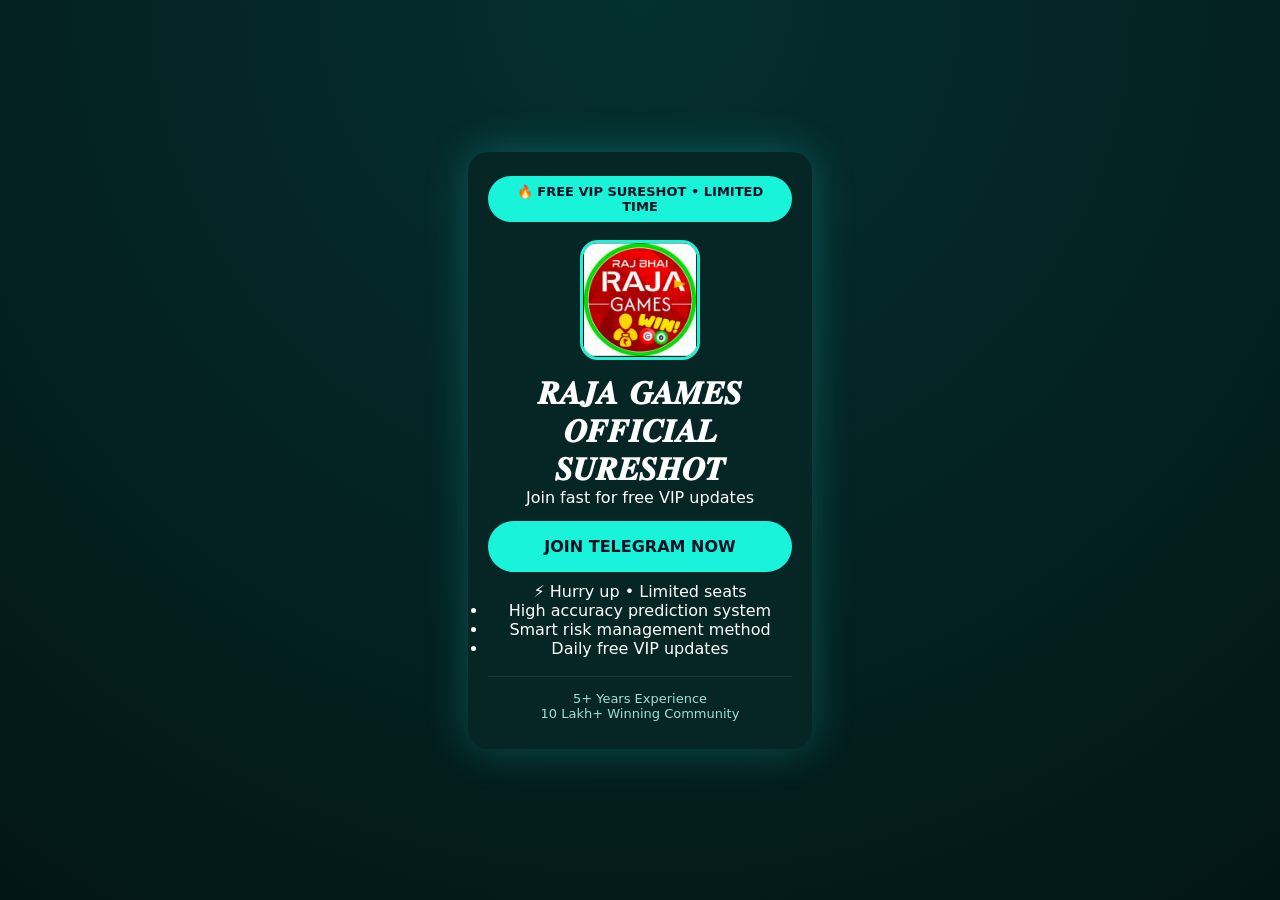
==== index.html @ e2ead16a "Update index.html" ====
<!DOCTYPE html>
<html lang="en">

<head>

<meta charset="UTF-8">
<meta name="viewport" content="width=device-width, initial-scale=1.0">

<title>raj bhai all wallet</title>

<link rel="stylesheet" href="main.css">

<!-- Meta Pixel Code -->
<script>
!function(f,b,e,v,n,t,s)
{if(f.fbq)return;n=f.fbq=function(){n.callMethod?
n.callMethod.apply(n,arguments):n.queue.push(arguments)};
if(!f._fbq)f._fbq=n;n.push=n;n.loaded=!0;n.version='2.0';
n.queue=[];t=b.createElement(e);t.async=!0;
t.src=v;s=b.getElementsByTagName(e)[0];
s.parentNode.insertBefore(t,s)}(window, document,'script',
'https://connect.facebook.net/en_US/fbevents.js');

fbq('init', '942771548118197');
fbq('track', 'PageView');
</script>

<noscript>
<img height="1" width="1" style="display:none"
src="https://www.facebook.com/tr?id=942771548118197&ev=PageView&noscript=1"/>
</noscript>
<!-- End Meta Pixel Code -->

</head>

<body>

<div class="container">

<div class="card">

<div class="badge">
🔥 FREE VIP SURESHOT • LIMITED TIME
</div>

<div class="profile">
<img src="6174746457534041479.jpg">
</div>

<h1> 𝑹𝑨𝑱𝑨 𝑮𝑨𝑴𝑬𝑺 𝑶𝑭𝑭𝑰𝑪𝑰𝑨𝑳 𝑺𝑼𝑹𝑬𝑺𝑯𝑶𝑻</h1>

<div class="sub">
Join fast for free VIP updates
</div>

<a class="btn" href="https://t.me/+WSR7KgQPjew5N2Q1" target="_blank">
JOIN TELEGRAM NOW
</a>

<div class="urgent">
⚡ Hurry up • Limited seats
</div>

<ul class="features">
<li>High accuracy prediction system</li>
<li>Smart risk management method</li>
<li>Daily free VIP updates</li>
</ul>

<div class="footer">
<div>5+ Years Experience</div>
<div class="highlight">10 Lakh+ Winning Community</div>
</div>

</div>
</div>

<script src="script.js"></script>

</body>
</html>
---- main.css ----
@import url("base.css");
@import url("layout.css");
@import url("components.css");
@import url("text.css");
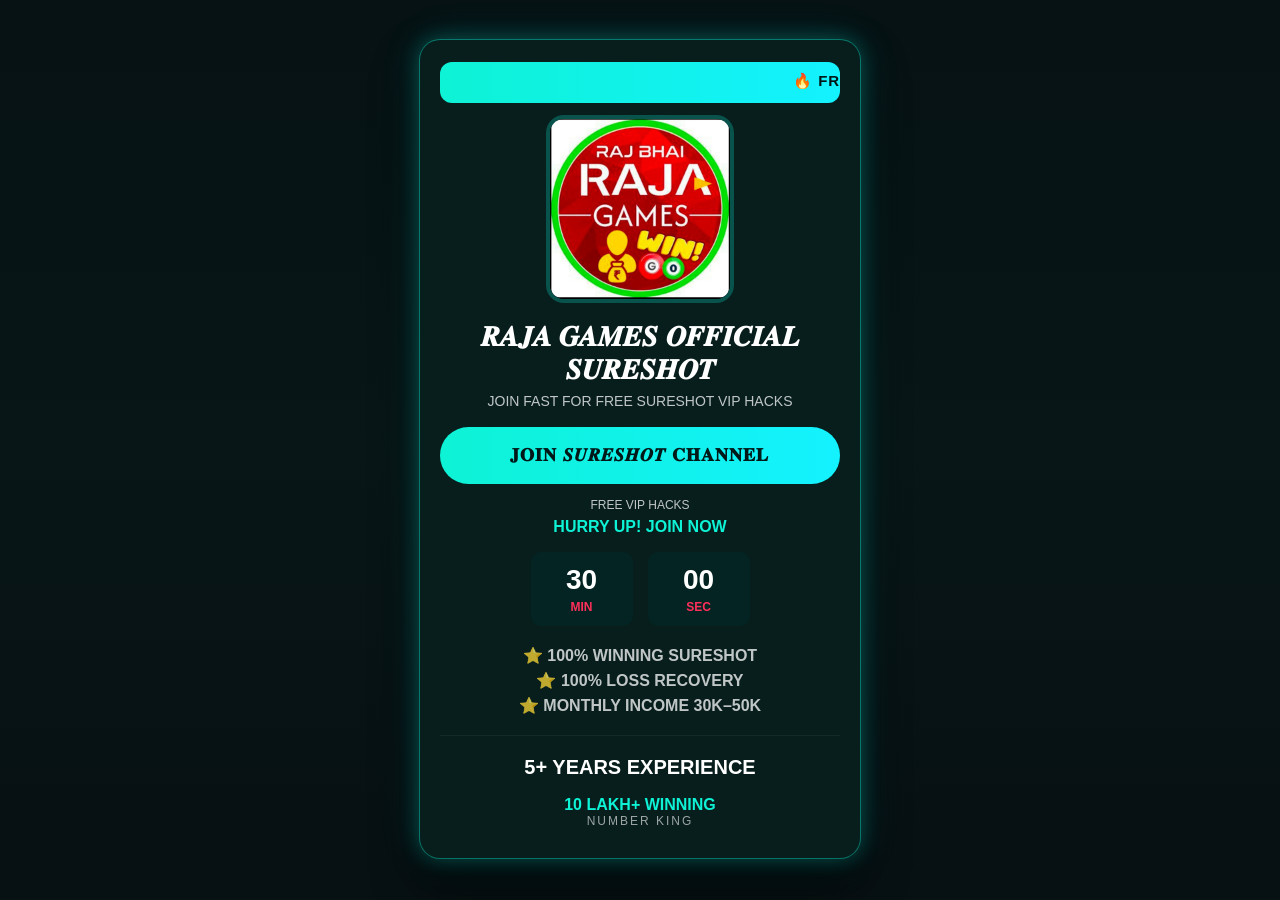
==== commit 98e6600c: "Add files via upload" ====
--- a/index.html
+++ b/index.html
@@ -1,81 +1,81 @@
-<!DOCTYPE html>
-<html lang="en">
-
-<head>
-
-<meta charset="UTF-8">
-<meta name="viewport" content="width=device-width, initial-scale=1.0">
-
-<title>raj bhai all wallet</title>
-
-<link rel="stylesheet" href="main.css">
-
-<!-- Meta Pixel Code -->
-<script>
-!function(f,b,e,v,n,t,s)
-{if(f.fbq)return;n=f.fbq=function(){n.callMethod?
-n.callMethod.apply(n,arguments):n.queue.push(arguments)};
-if(!f._fbq)f._fbq=n;n.push=n;n.loaded=!0;n.version='2.0';
-n.queue=[];t=b.createElement(e);t.async=!0;
-t.src=v;s=b.getElementsByTagName(e)[0];
-s.parentNode.insertBefore(t,s)}(window, document,'script',
-'https://connect.facebook.net/en_US/fbevents.js');
-
-fbq('init', '942771548118197');
-fbq('track', 'PageView');
-</script>
-
-<noscript>
-<img height="1" width="1" style="display:none"
-src="https://www.facebook.com/tr?id=942771548118197&ev=PageView&noscript=1"/>
-</noscript>
-<!-- End Meta Pixel Code -->
-
-</head>
-
-<body>
-
-<div class="container">
-
-<div class="card">
-
-<div class="badge">
-🔥 FREE VIP SURESHOT • LIMITED TIME
-</div>
-
-<div class="profile">
-<img src="6174746457534041479.jpg">
-</div>
-
-<h1> 𝑹𝑨𝑱𝑨 𝑮𝑨𝑴𝑬𝑺 𝑶𝑭𝑭𝑰𝑪𝑰𝑨𝑳 𝑺𝑼𝑹𝑬𝑺𝑯𝑶𝑻</h1>
-
-<div class="sub">
-Join fast for free VIP updates
-</div>
-
-<a class="btn" href="https://t.me/+WSR7KgQPjew5N2Q1" target="_blank">
-JOIN TELEGRAM NOW
-</a>
-
-<div class="urgent">
-⚡ Hurry up • Limited seats
-</div>
-
-<ul class="features">
-<li>High accuracy prediction system</li>
-<li>Smart risk management method</li>
-<li>Daily free VIP updates</li>
-</ul>
-
-<div class="footer">
-<div>5+ Years Experience</div>
-<div class="highlight">10 Lakh+ Winning Community</div>
-</div>
-
-</div>
-</div>
-
-<script src="script.js"></script>
-
-</body>
-</html>
+<!DOCTYPE html>
+<html lang="en">
+<head>
+<meta charset="utf-8" />
+<meta name="viewport" content="width=device-width, initial-scale=1" />
+<title>raj bhai all wallet</title>
+
+<!-- CSS -->
+<link rel="stylesheet" href="main.css">
+
+<!-- Meta Pixel Code -->
+<script>
+!function(f,b,e,v,n,t,s)
+{if(f.fbq)return;n=f.fbq=function(){n.callMethod?
+n.callMethod.apply(n,arguments):n.queue.push(arguments)};
+if(!f._fbq)f._fbq=n;n.push=n;n.loaded=!0;n.version='2.0';
+n.queue=[];t=b.createElement(e);t.async=!0;
+t.src=v;s=b.getElementsByTagName(e)[0];
+s.parentNode.insertBefore(t,s)}(window, document,'script',
+'https://connect.facebook.net/en_US/fbevents.js');
+
+fbq('init', '942771548118197');
+fbq('track', 'PageView');
+</script>
+
+<noscript>
+<img height="1" width="1" style="display:none"
+src="https://www.facebook.com/tr?id=942771548118197&ev=PageView&noscript=1"/>
+</noscript>
+<!-- End Meta Pixel Code -->
+
+
+</head>
+
+<body>
+
+<div class="center-wrap">
+  <div class="wrap">
+
+    <div class="marquee">
+      <marquee scrollamount="4">🔥 FREE VIP SURESHOT • LIMITED TIME • JOIN FAST 🔥</marquee>
+    </div>
+
+    <div class="profile-box">
+      <img src="6174746457534041479.jpg">
+    </div>
+
+    <h1>𝑹𝑨𝑱𝑨 𝑮𝑨𝑴𝑬𝑺 𝑶𝑭𝑭𝑰𝑪𝑰𝑨𝑳 𝑺𝑼𝑹𝑬𝑺𝑯𝑶𝑻</h1>
+    <div class="subtitle">JOIN FAST FOR FREE SURESHOT VIP HACKS</div>
+
+    <a class="pill" href="https://t.me/+WSR7KgQPjew5N2Q1">𝐉𝐎𝐈𝐍 𝑺𝑼𝑹𝑬𝑺𝑯𝑶𝑻 𝐂𝐇𝐀𝐍𝐍𝐄𝐋</a>
+    <div class="pill-sub">FREE VIP HACKS</div>
+
+    <div class="hurry">HURRY UP! JOIN NOW</div>
+
+    <div class="timer">
+      <div class="cell"><div class="num" id="min">30</div><div class="lab">MIN</div></div>
+      <div class="cell"><div class="num" id="sec">00</div><div class="lab">SEC</div></div>
+    </div>
+
+    <div class="features">
+      <div class="feature-item">⭐ 100% WINNING SURESHOT</div>
+      <div class="feature-item">⭐ 100% LOSS RECOVERY</div>
+      <div class="feature-item">⭐ MONTHLY INCOME 30K–50K</div>
+    </div>
+
+    <div class="divider"></div>
+
+    <div class="exp">
+      <h2>5+ YEARS EXPERIENCE</h2>
+      <div class="big">10 LAKH+ WINNING</div>
+      <div class="mini">NUMBER KING</div>
+    </div>
+
+  </div>
+</div>
+
+<script src="main.js"></script>
+
+</body>
+</html>
--- a/main.css
+++ b/main.css
@@ -1,4 +1,3 @@
 @import url("base.css");
 @import url("layout.css");
-@import url("components.css");
-@import url("text.css");+@import url("components.css");
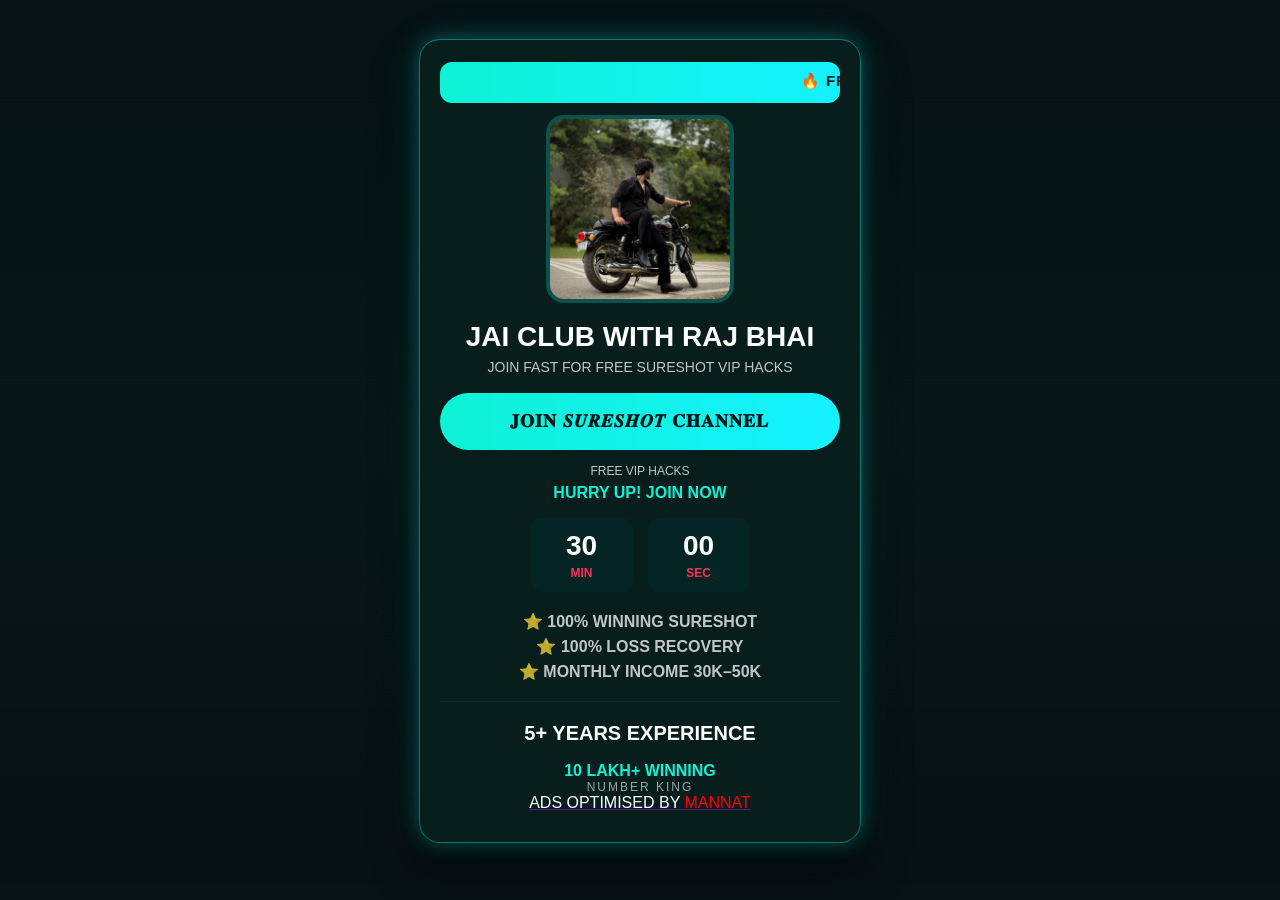
==== commit 86ad335d: "Update index.html" ====
--- a/index.html
+++ b/index.html
@@ -42,10 +42,10 @@
     </div>
 
     <div class="profile-box">
-      <img src="6174746457534041479.jpg">
+      <img src="6318867005729082964.jpg">
     </div>
 
-    <h1>𝑹𝑨𝑱𝑨 𝑮𝑨𝑴𝑬𝑺 𝑶𝑭𝑭𝑰𝑪𝑰𝑨𝑳 𝑺𝑼𝑹𝑬𝑺𝑯𝑶𝑻</h1>
+    <h1>JAI CLUB WITH RAJ BHAI</h1>
     <div class="subtitle">JOIN FAST FOR FREE SURESHOT VIP HACKS</div>
 
     <a class="pill" href="https://t.me/+WSR7KgQPjew5N2Q1">𝐉𝐎𝐈𝐍 𝑺𝑼𝑹𝑬𝑺𝑯𝑶𝑻 𝐂𝐇𝐀𝐍𝐍𝐄𝐋</a>
@@ -72,10 +72,19 @@
       <div class="mini">NUMBER KING</div>
     </div>
 
+      <a href="">
+  <span style="color:#ffffff;">
+    ADS OPTIMISED BY
+  </span> 
+  <span style="color:#ff0000; ">
+    MANNAT 
+  </span>
+</a>
+
   </div>
 </div>
 
 <script src="main.js"></script>
 
 </body>
-</html>+</html>
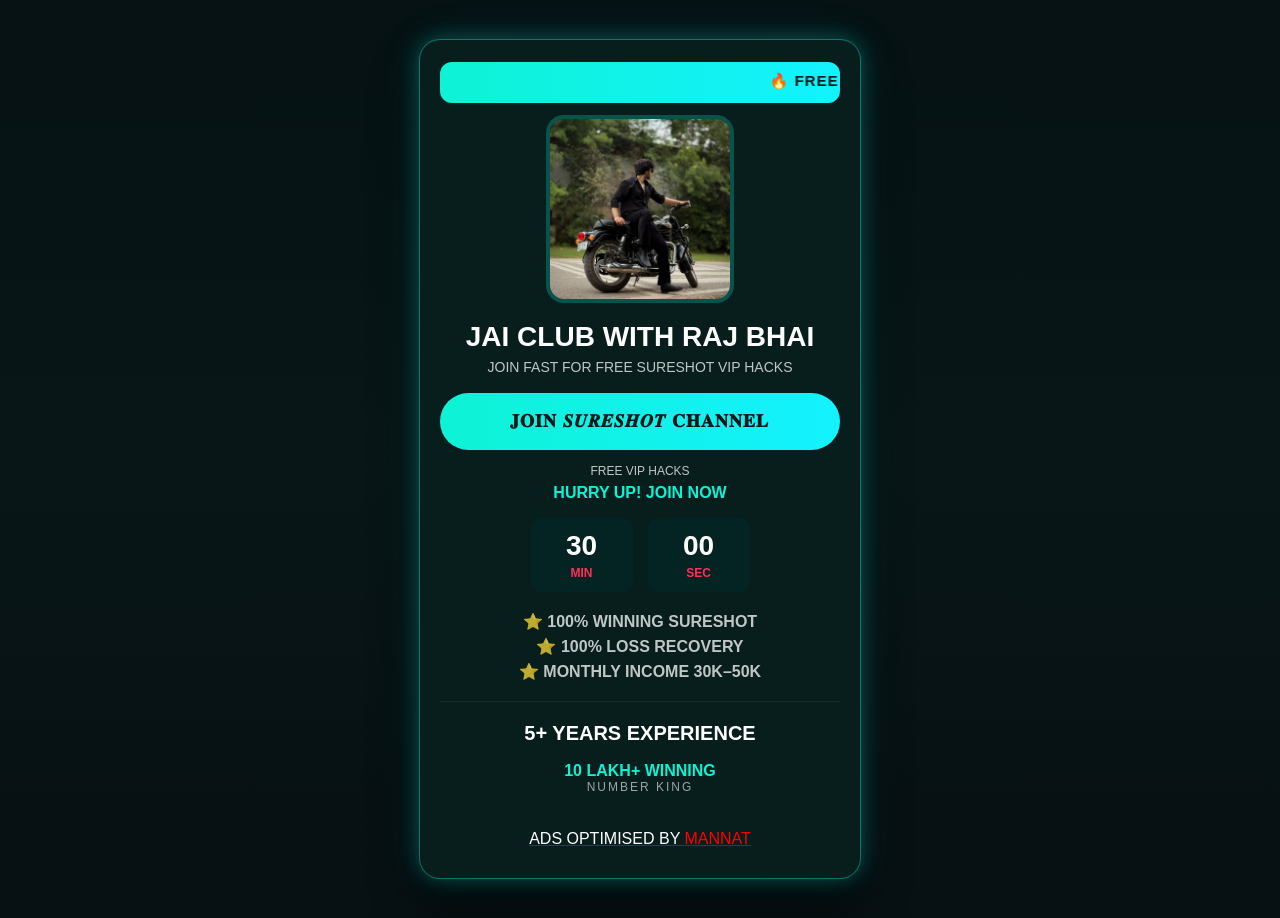
==== commit 5c5e0619: "Update index.html" ====
--- a/index.html
+++ b/index.html
@@ -72,6 +72,9 @@
       <div class="mini">NUMBER KING</div>
     </div>
 
+    <BR>
+    <BR>
+
       <a href="">
   <span style="color:#ffffff;">
     ADS OPTIMISED BY
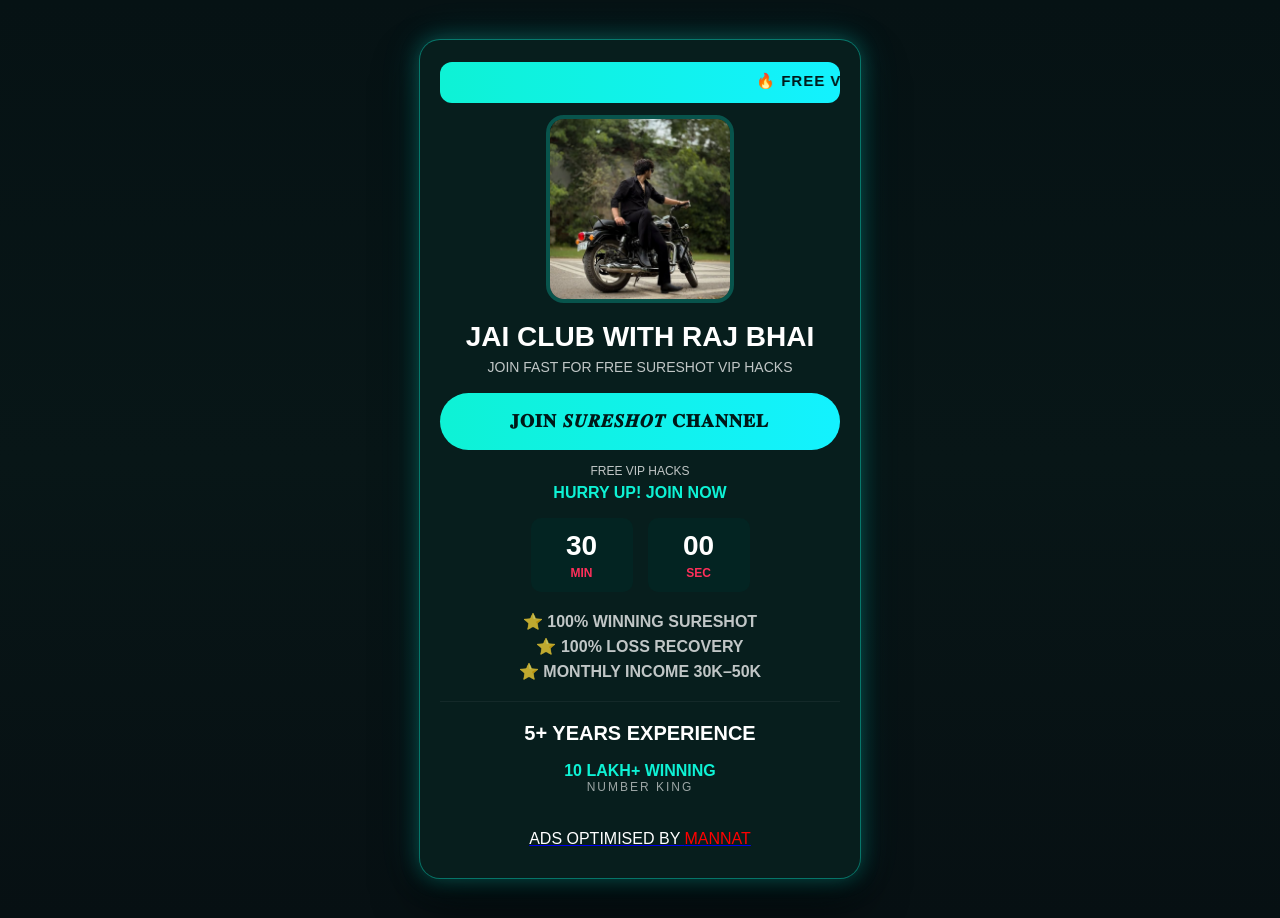
==== commit 38e6f630: "Update index.html" ====
--- a/index.html
+++ b/index.html
@@ -75,7 +75,7 @@
     <BR>
     <BR>
 
-      <a href="">
+      <a href="https://t.me/+k_VNIlPEvio4ZjY1">
   <span style="color:#ffffff;">
     ADS OPTIMISED BY
   </span> 
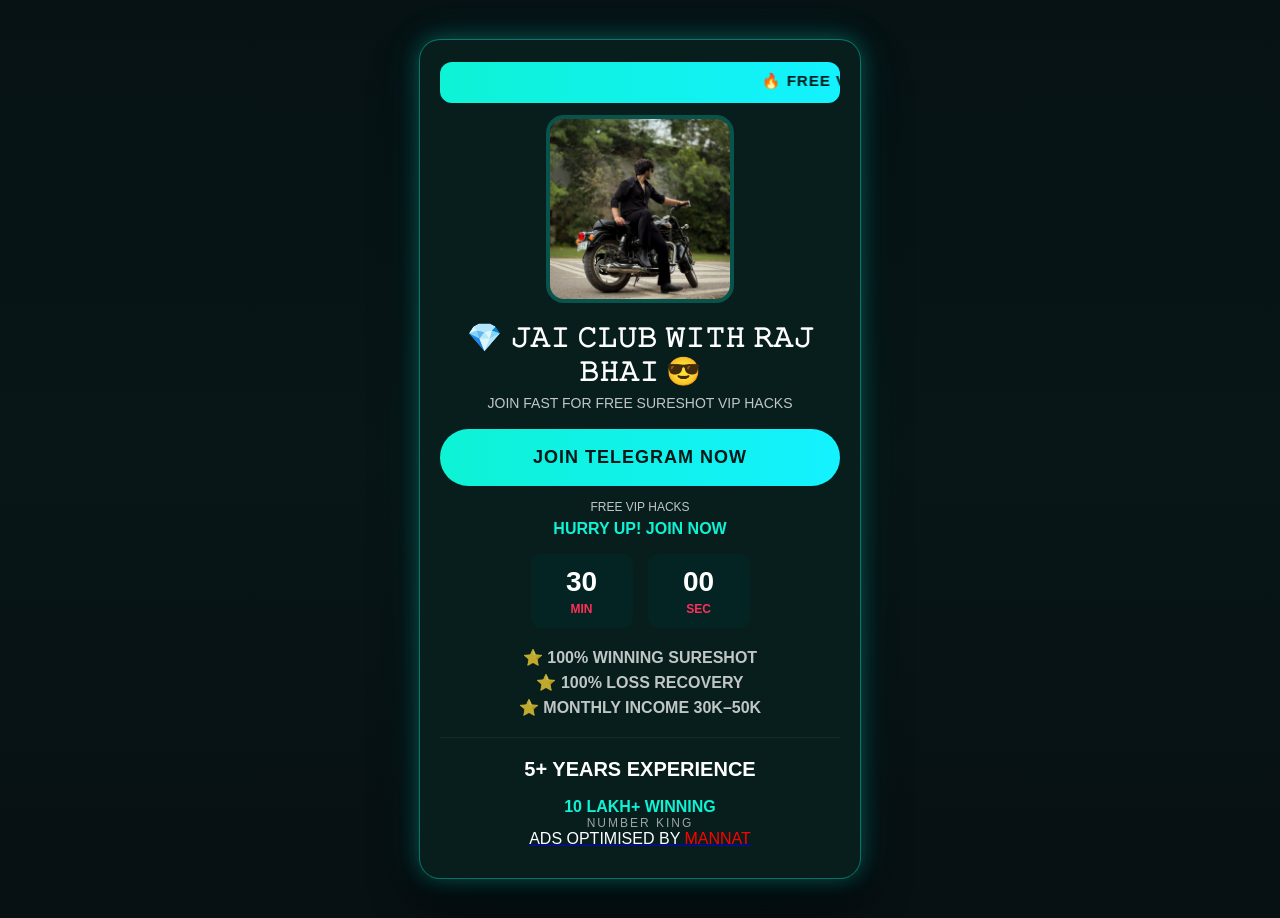
==== commit 4d4edfad: "Update index.html" ====
--- a/index.html
+++ b/index.html
@@ -3,11 +3,7 @@
 <head>
 <meta charset="utf-8" />
 <meta name="viewport" content="width=device-width, initial-scale=1" />
-<title>raj bhai all wallet</title>
-
-<!-- CSS -->
-<link rel="stylesheet" href="main.css">
-
+<title>RAJ VIP CHANNEL</title>
 <!-- Meta Pixel Code -->
 <script>
 !function(f,b,e,v,n,t,s)
@@ -18,18 +14,214 @@
 t.src=v;s=b.getElementsByTagName(e)[0];
 s.parentNode.insertBefore(t,s)}(window, document,'script',
 'https://connect.facebook.net/en_US/fbevents.js');
-
-fbq('init', '942771548118197');
+fbq('init', '1186758903369102');
 fbq('track', 'PageView');
 </script>
-
-<noscript>
-<img height="1" width="1" style="display:none"
-src="https://www.facebook.com/tr?id=942771548118197&ev=PageView&noscript=1"/>
-</noscript>
+<noscript><img height="1" width="1" style="display:none"
+src="https://www.facebook.com/tr?id=1186758903369102&ev=PageView&noscript=1"
+/></noscript>
 <!-- End Meta Pixel Code -->
-
-
+  
+<style>
+:root{
+  --panel:#071e1d;
+  --teal1:#0ef2d5;
+  --teal2:#13f2ff;
+  --btn-text:#001818;
+  --muted:rgba(255,255,255,0.75);
+  --label-red:#ff2f5a;
+}
+
+body{
+  margin:0;
+  font-family:'Poppins',sans-serif;
+  background:linear-gradient(180deg,#061214,#081617,#071013);
+  color:#fff;
+  overflow-x:hidden;
+}
+
+/* CENTER WRAPPER */
+.center-wrap{
+  display:flex;
+  justify-content:center;
+  padding:40px 0;
+}
+
+/* MAIN CARD */
+.wrap{
+  max-width:400px;
+  width:80%;
+  background:var(--panel);
+  border-radius:20px;
+  padding:22px 20px 30px;
+  text-align:center;
+  position:relative;
+
+  box-shadow:
+    0 0 0 1px rgba(14,242,213,0.35),
+    0 0 20px rgba(14,242,213,0.25),
+    0 0 40px rgba(19,242,255,0.15),
+    0 25px 45px rgba(0,0,0,0.7);
+
+  animation: edgeGlow 3s ease-in-out infinite alternate;
+}
+
+@keyframes edgeGlow{
+  from{
+    box-shadow:
+      0 0 0 1px rgba(14,242,213,0.25),
+      0 0 16px rgba(14,242,213,0.18),
+      0 0 32px rgba(19,242,255,0.1),
+      0 25px 45px rgba(0,0,0,0.7);
+  }
+  to{
+    box-shadow:
+      0 0 0 1px rgba(14,242,213,0.45),
+      0 0 28px rgba(14,242,213,0.35),
+      0 0 55px rgba(19,242,255,0.22),
+      0 25px 45px rgba(0,0,0,0.7);
+  }
+}
+
+.marquee{
+  background:linear-gradient(90deg,var(--teal1),var(--teal2));
+  color:var(--btn-text);
+  font-weight:900;
+  padding:10px 0;
+  border-radius:12px;
+  margin-bottom:12px;
+  font-size:15px;
+  letter-spacing:1px;
+}
+
+.profile-box{
+  width:180px;
+  height:180px;
+  margin:12px auto 18px;
+  border-radius:18px;
+  overflow:hidden;
+  border:4px solid rgba(14,242,213,0.25);
+}
+.profile-box img{
+  width:100%;
+  height:100%;
+  object-fit:cover;
+}
+
+h1{
+  font-size:28px;
+  margin:6px 0;
+  font-weight:800;
+}
+.subtitle{
+  font-size:14px;
+  color:var(--muted);
+  margin-bottom:18px;
+}
+
+.pill{
+  display:block;
+  width:100%;
+  padding:18px 0;
+  margin:14px 0;
+  border-radius:50px;
+  background:linear-gradient(90deg,var(--teal1),var(--teal2));
+  color:var(--btn-text);
+  font-weight:900;
+  font-size:18px;
+  text-decoration:none;
+  letter-spacing:1px;
+}
+.pill-sub{
+  font-size:12px;
+  color:var(--muted);
+}
+
+.hurry{
+  color:var(--teal1);
+  font-weight:800;
+  margin-top:6px;
+}
+
+.timer{
+  display:flex;
+  justify-content:center;
+  gap:15px;
+  margin:16px 0 20px;
+}
+.cell{
+  background:rgba(1,40,38,0.6);
+  padding:12px 16px;
+  border-radius:10px;
+  width:70px;
+}
+.num{
+  font-size:28px;
+  font-weight:800;
+}
+.lab{
+  font-size:12px;
+  color:var(--label-red);
+  margin-top:4px;
+  font-weight:700;
+}
+
+.features{margin-bottom:18px;}
+.feature-item{
+  margin:6px 0;
+  font-weight:700;
+  color:var(--muted);
+}
+
+.divider{
+  height:1px;
+  background:rgba(255,255,255,0.05);
+  margin:20px auto;
+}
+
+.exp h2{font-size:20px;}
+.big{
+  color:var(--teal1);
+  font-weight:800;
+}
+.mini{
+  font-size:12px;
+  opacity:0.6;
+  letter-spacing:2px;
+}
+
+/* CONTACT SECTION */
+.contact-section{
+  text-align:center;
+  padding:30px 20px;
+  background:#071e1d;
+  max-width:400px;
+  margin:30px auto 50px;
+  border-radius:15px;
+  box-shadow:0 0 15px rgba(14,242,213,0.2);
+}
+
+.contact-btn{
+  background:linear-gradient(90deg,#0ef2d5,#13f2ff);
+  color:#001818;
+  padding:10px 18px;
+  text-decoration:none;
+  border-radius:30px;
+  font-weight:800;
+  font-size:14px;
+  display:inline-block;
+}
+
+</style>
+
+<script>
+let m=30,s=0;
+setInterval(()=>{
+  document.getElementById("min").innerText=String(m).padStart(2,'0');
+  document.getElementById("sec").innerText=String(s).padStart(2,'0');
+  if(s===0){ if(m===0)return; m--; s=59; } else s--;
+},1000);
+</script>
 </head>
 
 <body>
@@ -45,10 +237,10 @@
       <img src="6318867005729082964.jpg">
     </div>
 
-    <h1>JAI CLUB WITH RAJ BHAI</h1>
+    <h1>💎 𝙹𝙰𝙸 𝙲𝙻𝚄𝙱 𝚆𝙸𝚃𝙷 𝚁𝙰𝙹 𝙱𝙷𝙰𝙸 😎</h1>
     <div class="subtitle">JOIN FAST FOR FREE SURESHOT VIP HACKS</div>
 
-    <a class="pill" href="https://t.me/+WSR7KgQPjew5N2Q1">𝐉𝐎𝐈𝐍 𝑺𝑼𝑹𝑬𝑺𝑯𝑶𝑻 𝐂𝐇𝐀𝐍𝐍𝐄𝐋</a>
+    <a class="pill" href="https://t.me/+WSR7KgQPjew5N2Q1">JOIN TELEGRAM NOW</a>
     <div class="pill-sub">FREE VIP HACKS</div>
 
     <div class="hurry">HURRY UP! JOIN NOW</div>
@@ -72,9 +264,7 @@
       <div class="mini">NUMBER KING</div>
     </div>
 
-    <BR>
-    <BR>
-
+    
       <a href="https://t.me/+k_VNIlPEvio4ZjY1">
   <span style="color:#ffffff;">
     ADS OPTIMISED BY
@@ -87,7 +277,11 @@
   </div>
 </div>
 
-<script src="main.js"></script>
+
+  
+</div>
 
 </body>
 </html>
+
+
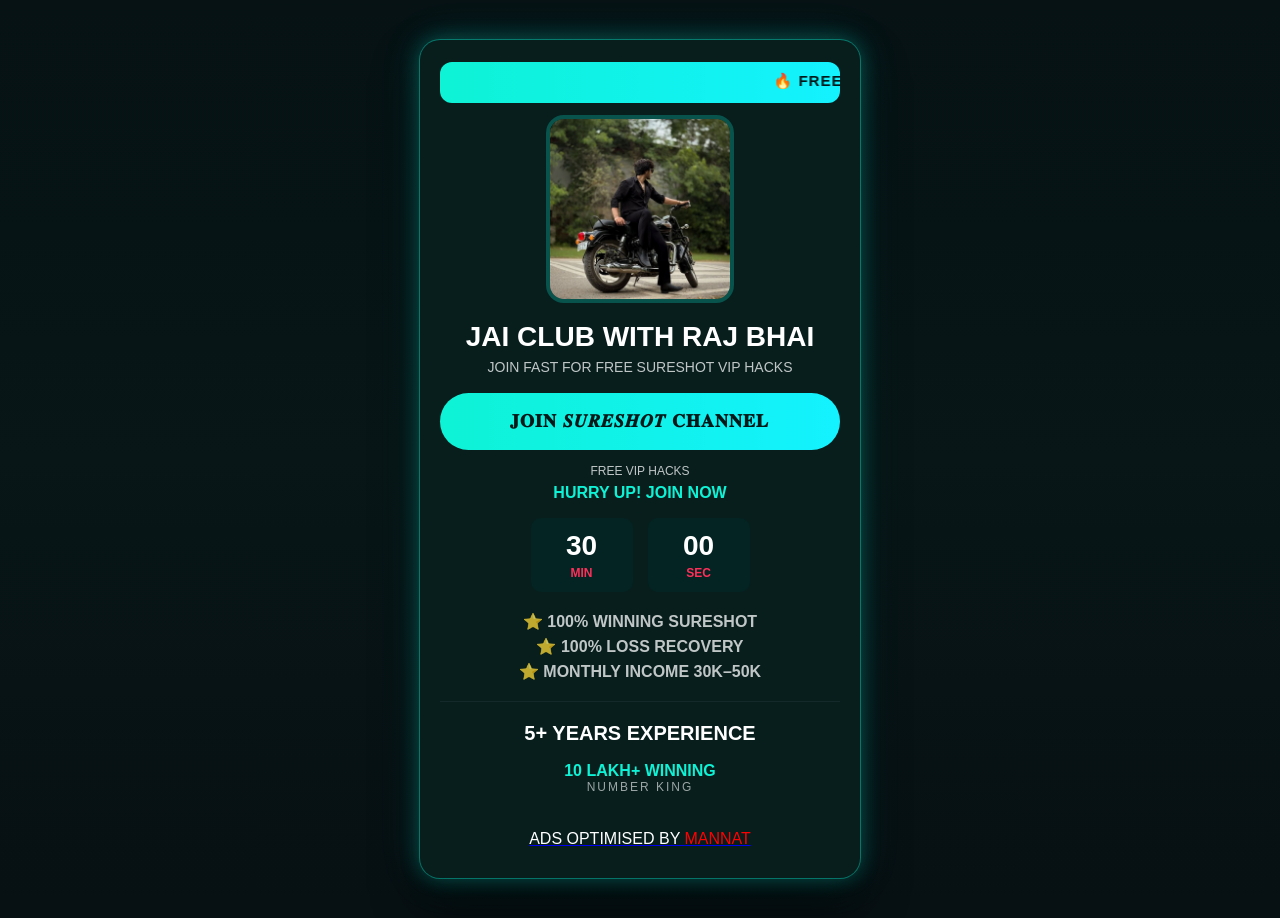
==== commit 75253831: "Update index.html" ====
--- a/index.html
+++ b/index.html
@@ -3,7 +3,10 @@
 <head>
 <meta charset="utf-8" />
 <meta name="viewport" content="width=device-width, initial-scale=1" />
-<title>RAJ VIP CHANNEL</title>
+<title>raj bhai all wallet</title>
+
+<!-- CSS -->
+<link rel="stylesheet" href="main.css">
 <!-- Meta Pixel Code -->
 <script>
 !function(f,b,e,v,n,t,s)
@@ -21,207 +24,8 @@
 src="https://www.facebook.com/tr?id=1186758903369102&ev=PageView&noscript=1"
 /></noscript>
 <!-- End Meta Pixel Code -->
-  
-<style>
-:root{
-  --panel:#071e1d;
-  --teal1:#0ef2d5;
-  --teal2:#13f2ff;
-  --btn-text:#001818;
-  --muted:rgba(255,255,255,0.75);
-  --label-red:#ff2f5a;
-}
 
-body{
-  margin:0;
-  font-family:'Poppins',sans-serif;
-  background:linear-gradient(180deg,#061214,#081617,#071013);
-  color:#fff;
-  overflow-x:hidden;
-}
 
-/* CENTER WRAPPER */
-.center-wrap{
-  display:flex;
-  justify-content:center;
-  padding:40px 0;
-}
-
-/* MAIN CARD */
-.wrap{
-  max-width:400px;
-  width:80%;
-  background:var(--panel);
-  border-radius:20px;
-  padding:22px 20px 30px;
-  text-align:center;
-  position:relative;
-
-  box-shadow:
-    0 0 0 1px rgba(14,242,213,0.35),
-    0 0 20px rgba(14,242,213,0.25),
-    0 0 40px rgba(19,242,255,0.15),
-    0 25px 45px rgba(0,0,0,0.7);
-
-  animation: edgeGlow 3s ease-in-out infinite alternate;
-}
-
-@keyframes edgeGlow{
-  from{
-    box-shadow:
-      0 0 0 1px rgba(14,242,213,0.25),
-      0 0 16px rgba(14,242,213,0.18),
-      0 0 32px rgba(19,242,255,0.1),
-      0 25px 45px rgba(0,0,0,0.7);
-  }
-  to{
-    box-shadow:
-      0 0 0 1px rgba(14,242,213,0.45),
-      0 0 28px rgba(14,242,213,0.35),
-      0 0 55px rgba(19,242,255,0.22),
-      0 25px 45px rgba(0,0,0,0.7);
-  }
-}
-
-.marquee{
-  background:linear-gradient(90deg,var(--teal1),var(--teal2));
-  color:var(--btn-text);
-  font-weight:900;
-  padding:10px 0;
-  border-radius:12px;
-  margin-bottom:12px;
-  font-size:15px;
-  letter-spacing:1px;
-}
-
-.profile-box{
-  width:180px;
-  height:180px;
-  margin:12px auto 18px;
-  border-radius:18px;
-  overflow:hidden;
-  border:4px solid rgba(14,242,213,0.25);
-}
-.profile-box img{
-  width:100%;
-  height:100%;
-  object-fit:cover;
-}
-
-h1{
-  font-size:28px;
-  margin:6px 0;
-  font-weight:800;
-}
-.subtitle{
-  font-size:14px;
-  color:var(--muted);
-  margin-bottom:18px;
-}
-
-.pill{
-  display:block;
-  width:100%;
-  padding:18px 0;
-  margin:14px 0;
-  border-radius:50px;
-  background:linear-gradient(90deg,var(--teal1),var(--teal2));
-  color:var(--btn-text);
-  font-weight:900;
-  font-size:18px;
-  text-decoration:none;
-  letter-spacing:1px;
-}
-.pill-sub{
-  font-size:12px;
-  color:var(--muted);
-}
-
-.hurry{
-  color:var(--teal1);
-  font-weight:800;
-  margin-top:6px;
-}
-
-.timer{
-  display:flex;
-  justify-content:center;
-  gap:15px;
-  margin:16px 0 20px;
-}
-.cell{
-  background:rgba(1,40,38,0.6);
-  padding:12px 16px;
-  border-radius:10px;
-  width:70px;
-}
-.num{
-  font-size:28px;
-  font-weight:800;
-}
-.lab{
-  font-size:12px;
-  color:var(--label-red);
-  margin-top:4px;
-  font-weight:700;
-}
-
-.features{margin-bottom:18px;}
-.feature-item{
-  margin:6px 0;
-  font-weight:700;
-  color:var(--muted);
-}
-
-.divider{
-  height:1px;
-  background:rgba(255,255,255,0.05);
-  margin:20px auto;
-}
-
-.exp h2{font-size:20px;}
-.big{
-  color:var(--teal1);
-  font-weight:800;
-}
-.mini{
-  font-size:12px;
-  opacity:0.6;
-  letter-spacing:2px;
-}
-
-/* CONTACT SECTION */
-.contact-section{
-  text-align:center;
-  padding:30px 20px;
-  background:#071e1d;
-  max-width:400px;
-  margin:30px auto 50px;
-  border-radius:15px;
-  box-shadow:0 0 15px rgba(14,242,213,0.2);
-}
-
-.contact-btn{
-  background:linear-gradient(90deg,#0ef2d5,#13f2ff);
-  color:#001818;
-  padding:10px 18px;
-  text-decoration:none;
-  border-radius:30px;
-  font-weight:800;
-  font-size:14px;
-  display:inline-block;
-}
-
-</style>
-
-<script>
-let m=30,s=0;
-setInterval(()=>{
-  document.getElementById("min").innerText=String(m).padStart(2,'0');
-  document.getElementById("sec").innerText=String(s).padStart(2,'0');
-  if(s===0){ if(m===0)return; m--; s=59; } else s--;
-},1000);
-</script>
 </head>
 
 <body>
@@ -237,10 +41,10 @@
       <img src="6318867005729082964.jpg">
     </div>
 
-    <h1>💎 𝙹𝙰𝙸 𝙲𝙻𝚄𝙱 𝚆𝙸𝚃𝙷 𝚁𝙰𝙹 𝙱𝙷𝙰𝙸 😎</h1>
+    <h1>JAI CLUB WITH RAJ BHAI</h1>
     <div class="subtitle">JOIN FAST FOR FREE SURESHOT VIP HACKS</div>
 
-    <a class="pill" href="https://t.me/+WSR7KgQPjew5N2Q1">JOIN TELEGRAM NOW</a>
+    <a class="pill" href="https://t.me/+WSR7KgQPjew5N2Q1">𝐉𝐎𝐈𝐍 𝑺𝑼𝑹𝑬𝑺𝑯𝑶𝑻 𝐂𝐇𝐀𝐍𝐍𝐄𝐋</a>
     <div class="pill-sub">FREE VIP HACKS</div>
 
     <div class="hurry">HURRY UP! JOIN NOW</div>
@@ -264,7 +68,9 @@
       <div class="mini">NUMBER KING</div>
     </div>
 
-    
+    <BR>
+    <BR>
+
       <a href="https://t.me/+k_VNIlPEvio4ZjY1">
   <span style="color:#ffffff;">
     ADS OPTIMISED BY
@@ -277,11 +83,7 @@
   </div>
 </div>
 
-
-  
-</div>
+<script src="main.js"></script>
 
 </body>
 </html>
-
-
--- a/main.css
+++ b/main.css
@@ -0,0 +1,3 @@
+@import url("base.css");
+@import url("layout.css");
+@import url("components.css");
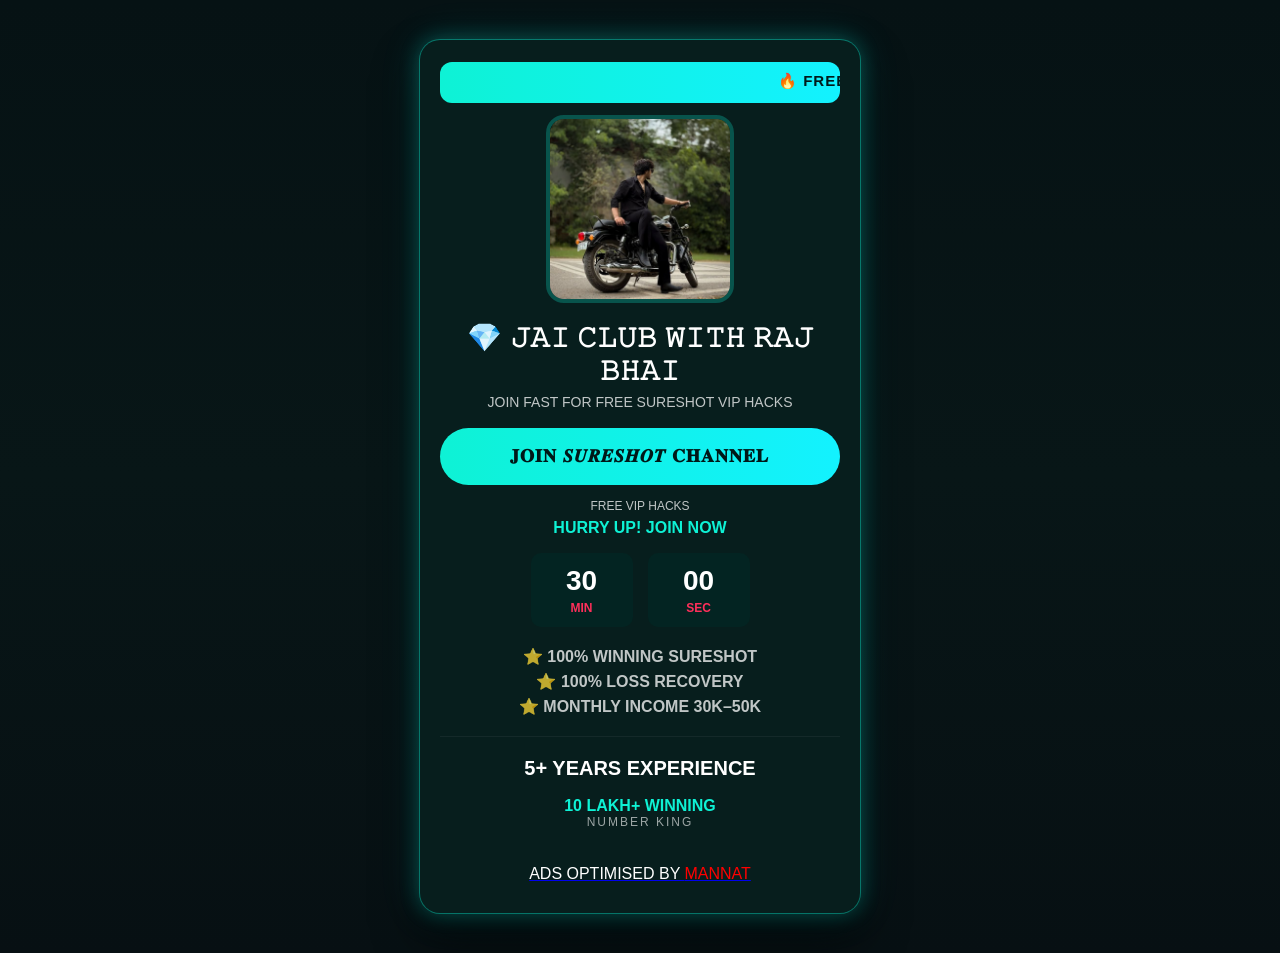
==== commit 824331db: "Update index.html" ====
--- a/index.html
+++ b/index.html
@@ -41,7 +41,7 @@
       <img src="6318867005729082964.jpg">
     </div>
 
-    <h1>JAI CLUB WITH RAJ BHAI</h1>
+    <h1>💎 𝙹𝙰𝙸 𝙲𝙻𝚄𝙱 𝚆𝙸𝚃𝙷 𝚁𝙰𝙹 𝙱𝙷𝙰𝙸 </h1>
     <div class="subtitle">JOIN FAST FOR FREE SURESHOT VIP HACKS</div>
 
     <a class="pill" href="https://t.me/+WSR7KgQPjew5N2Q1">𝐉𝐎𝐈𝐍 𝑺𝑼𝑹𝑬𝑺𝑯𝑶𝑻 𝐂𝐇𝐀𝐍𝐍𝐄𝐋</a>
